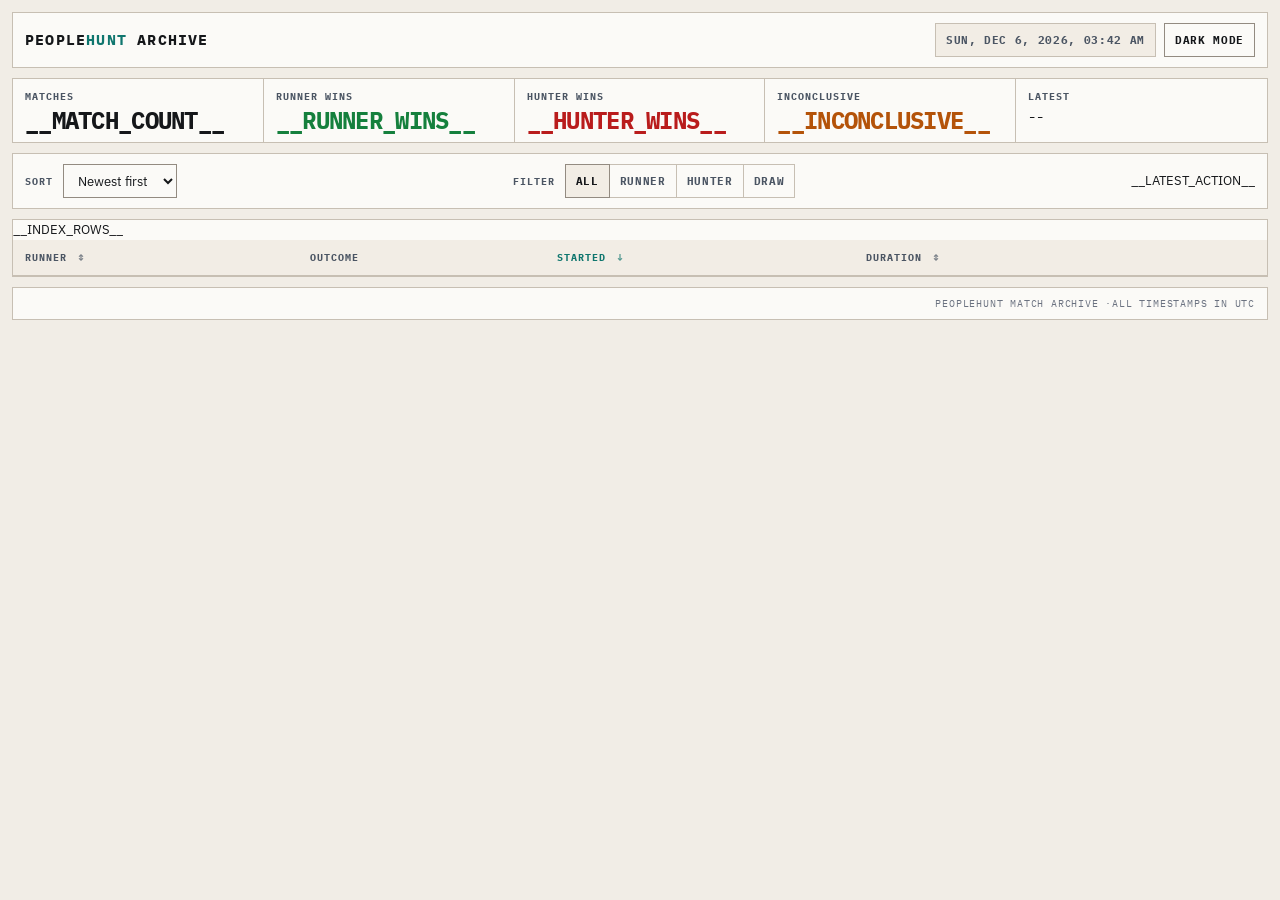
==== src/main/resources/web/index.template.html @ d3450f38 "feat: overhaul report and report index interface Co-authored-by: ChatGPT 5.4 Thinking <noreply@opena" ====
<!doctype html>
<html lang="en">
<head>
  <meta charset="utf-8">
  <meta name="viewport" content="width=device-width,initial-scale=1">
  <title>PeopleHunt Archive</title>
  <link rel="preconnect" href="https://fonts.googleapis.com">
  <link rel="preconnect" href="https://fonts.gstatic.com" crossorigin>
  <link href="https://fonts.googleapis.com/css2?family=IBM+Plex+Mono:wght@400;600;700&family=IBM+Plex+Sans:wght@400;500;700&display=swap" rel="stylesheet">
  <script>
    (() => {
      const key = 'peoplehunt-theme';
      let stored = null;
      try {
        stored = window.localStorage.getItem(key);
      } catch (error) {
        stored = null;
      }
      const theme = stored === 'light' || stored === 'dark'
        ? stored
        : (window.matchMedia && window.matchMedia('(prefers-color-scheme: light)').matches ? 'light' : 'dark');
      document.documentElement.dataset.theme = theme;
      document.documentElement.style.colorScheme = theme;
    })();
  </script>
  <style>
    :root {
      --bg: #111417;
      --surface: #171c21;
      --surface-strong: #1f252c;
      --surface-hover: #222a33;
      --border: #2d3742;
      --border-strong: #475363;
      --text: #edf2f7;
      --muted: #c0cad6;
      --dim: #8290a0;
      --accent: #7dd3fc;
      --runner: #34d399;
      --hunter: #f87171;
      --draw: #fbbf24;
      --mono: 'IBM Plex Mono', 'Courier New', monospace;
      --sans: 'IBM Plex Sans', ui-sans-serif, system-ui, sans-serif;
      --shell-width: 1480px;
    }

    :root[data-theme='light'] {
      --bg: #f1ede6;
      --surface: #fbfaf7;
      --surface-strong: #f2ede5;
      --surface-hover: #ebe5dc;
      --border: #c7bfb3;
      --border-strong: #938b81;
      --text: #15171a;
      --muted: #4b5563;
      --dim: #6b7280;
      --accent: #0f766e;
      --runner: #15803d;
      --hunter: #b91c1c;
      --draw: #b45309;
    }

    *, *::before, *::after { box-sizing: border-box; }
    html, body { min-height: 100%; }
    body {
      margin: 0;
      font-family: var(--sans);
      font-size: 13px;
      line-height: 1.5;
      background: var(--bg);
      color: var(--text);
    }
    a { color: inherit; text-decoration: none; }
    button, select { font: inherit; }
    button {
      border: 1px solid var(--border-strong);
      border-radius: 0;
      background: var(--surface);
      color: var(--text);
      cursor: pointer;
    }

    .shell {
      width: min(calc(100vw - 24px), var(--shell-width));
      margin: 0 auto;
      padding: 12px 0 28px;
      display: grid;
      gap: 10px;
    }

    .masthead,
    .summary,
    .controls,
    .table-wrap,
    .footer {
      border: 1px solid var(--border);
      background: var(--surface);
    }

    .masthead {
      display: grid;
      grid-template-columns: 1fr auto;
      gap: 12px;
      align-items: center;
      padding: 10px 12px;
    }
    .brand-stack {
      display: grid;
      gap: 2px;
      min-width: 0;
    }
    .wordmark {
      font-family: var(--mono);
      font-size: 15px;
      font-weight: 700;
      letter-spacing: 0.08em;
      text-transform: uppercase;
    }
    .wordmark .accent { color: var(--accent); }
    .masthead-actions {
      display: flex;
      align-items: center;
      gap: 8px;
      flex-wrap: wrap;
      justify-content: flex-end;
    }
    .meta-chip,
    .theme-toggle {
      display: inline-flex;
      align-items: center;
      justify-content: center;
      min-height: 34px;
      padding: 0 10px;
      font-family: var(--mono);
      font-size: 11px;
      font-weight: 700;
      letter-spacing: 0.06em;
      text-transform: uppercase;
      white-space: nowrap;
    }
    .meta-chip {
      border: 1px solid var(--border);
      color: var(--muted);
      background: var(--surface-strong);
    }
    .theme-toggle:hover {
      background: var(--surface-hover);
    }

    .summary {
      display: grid;
      grid-template-columns: repeat(5, minmax(0, 1fr));
    }
    .summary-cell {
      padding: 10px 12px;
      border-right: 1px solid var(--border);
      display: grid;
      gap: 4px;
      min-height: min-content;
      align-content: start;
    }
    .summary-cell:last-child { border-right: 0; }
    .summary-label {
      font-family: var(--mono);
      font-size: 10px;
      font-weight: 700;
      letter-spacing: 0.1em;
      text-transform: uppercase;
      color: var(--muted);
    }
    .summary-value {
      font-family: var(--mono);
      font-size: 24px;
      line-height: 1;
      font-weight: 700;
      letter-spacing: -0.03em;
    }
    .summary-value.runner { color: var(--runner); }
    .summary-value.hunter { color: var(--hunter); }
    .summary-value.draw { color: var(--draw); }
    .summary-value.latest {
      font-size: 14px;
      line-height: 1.3;
      letter-spacing: 0;
    }

    .controls {
      display: flex;
      align-items: center;
      gap: 10px;
      padding: 10px 12px;
      flex-wrap: wrap;
    }
    .controls-label {
      font-family: var(--mono);
      font-size: 10px;
      font-weight: 700;
      letter-spacing: 0.1em;
      text-transform: uppercase;
      color: var(--muted);
    }
    .spacer { flex: 1 1 auto; }
    .sort-select {
      min-height: 34px;
      padding: 0 10px;
      border: 1px solid var(--border-strong);
      border-radius: 0;
      background: var(--surface);
      color: var(--text);
    }
    .filter-group {
      display: inline-flex;
      flex-wrap: wrap;
      gap: 0;
    }
    .filter-btn,
    .open-btn {
      display: inline-flex;
      align-items: center;
      justify-content: center;
      min-height: 34px;
      padding: 0 10px;
      font-family: var(--mono);
      font-size: 11px;
      font-weight: 700;
      letter-spacing: 0.06em;
      text-transform: uppercase;
      border: 1px solid var(--border);
      background: var(--surface);
      color: var(--muted);
    }
    .filter-btn + .filter-btn { margin-left: -1px; }
    .filter-btn:hover,
    .open-btn:hover,
    tbody tr:hover .open-btn {
      color: var(--text);
      border-color: var(--border-strong);
      background: var(--surface-hover);
    }
    .filter-btn.active {
      color: var(--text);
      background: var(--surface-strong);
      border-color: var(--border-strong);
      position: relative;
      z-index: 1;
    }
    .filter-btn.active.runner-f { color: var(--runner); border-color: var(--runner); }
    .filter-btn.active.hunter-f { color: var(--hunter); border-color: var(--hunter); }
    .filter-btn.active.draw-f { color: var(--draw); border-color: var(--draw); }

    .table-wrap { overflow-x: auto; }
    table {
      width: 100%;
      border-collapse: collapse;
      min-width: 780px;
    }
    thead { background: var(--surface-strong); }
    th, td {
      padding: 10px 12px;
      border-bottom: 1px solid var(--border);
      text-align: left;
      vertical-align: middle;
      white-space: nowrap;
    }
    th {
      font-family: var(--mono);
      font-size: 10px;
      font-weight: 700;
      letter-spacing: 0.1em;
      text-transform: uppercase;
      color: var(--muted);
      user-select: none;
    }
    th.sortable { cursor: pointer; }
    th.sortable:hover,
    th.sort-active { color: var(--accent); }
    .sort-arrow {
      display: inline-block;
      margin-left: 4px;
      opacity: 0.7;
      font-style: normal;
    }
    tbody tr {
      background: var(--surface);
      cursor: pointer;
    }
    tbody tr:hover { background: var(--surface-hover); }
    tbody tr.hidden-row { display: none; }
    tbody tr:last-child td { border-bottom: 0; }
    td.col-runner {
      min-width: 220px;
    }
    .runner-cell {
      display: flex;
      align-items: center;
      gap: 10px;
      min-width: 0;
    }
    .runner-head {
      width: 22px;
      height: 22px;
      flex-shrink: 0;
      display: block;
      image-rendering: pixelated;
      border: 1px solid var(--border-strong);
      background: var(--surface-strong);
    }
    .runner-name-text {
      font-weight: 600;
      overflow: hidden;
      text-overflow: ellipsis;
    }
    .col-outcome {
      font-family: var(--mono);
      font-size: 11px;
      font-weight: 700;
      letter-spacing: 0.06em;
      text-transform: uppercase;
    }
    .col-outcome.runner { color: var(--runner); }
    .col-outcome.hunter { color: var(--hunter); }
    .col-outcome.draw { color: var(--draw); }
    .col-outcome.unknown { color: var(--muted); }
    .col-time,
    .col-duration {
      font-family: var(--mono);
      color: var(--muted);
    }
    .col-action { text-align: right; }
    .empty-row td {
      padding: 32px 12px;
      text-align: center;
      font-family: var(--mono);
      color: var(--muted);
    }

    .footer {
      display: flex;
      justify-content: flex-end;
      padding: 8px 12px;
      font-family: var(--mono);
      font-size: 10px;
      color: var(--dim);
      letter-spacing: 0.08em;
      text-transform: uppercase;
    }

    @media (max-width: 980px) {
      .summary { grid-template-columns: repeat(2, minmax(0, 1fr)); }
      .summary-cell:nth-child(2n) { border-right: 0; }
      .summary-cell:nth-child(n + 3) { border-top: 1px solid var(--border); }
    }

    @media (max-width: 720px) {
      .shell { width: min(calc(100vw - 16px), var(--shell-width)); padding-top: 8px; }
      .masthead { grid-template-columns: 1fr; }
      .masthead-actions { justify-content: flex-start; }
      .controls { align-items: stretch; }
      .spacer { display: none; }
      .summary { grid-template-columns: 1fr; }
      .summary-cell { border-right: 0; border-top: 1px solid var(--border); }
      .summary-cell:first-child { border-top: 0; }
    }
  </style>
</head>
<body>
  <main class="shell">
    <header class="masthead">
      <div class="brand-stack">
        <div class="wordmark">People<span class="accent">Hunt</span> Archive</div>
      </div>
      <div class="masthead-actions">
        <div class="meta-chip js-now">--</div>
        <button id="theme-toggle" class="theme-toggle" type="button">Toggle theme</button>
      </div>
    </header>

    <section class="summary">
      <div class="summary-cell">
        <div class="summary-label">Matches</div>
        <div class="summary-value">__MATCH_COUNT__</div>
      </div>
      <div class="summary-cell">
        <div class="summary-label">Runner wins</div>
        <div class="summary-value runner">__RUNNER_WINS__</div>
      </div>
      <div class="summary-cell">
        <div class="summary-label">Hunter wins</div>
        <div class="summary-value hunter">__HUNTER_WINS__</div>
      </div>
      <div class="summary-cell">
        <div class="summary-label">Inconclusive</div>
        <div class="summary-value draw">__INCONCLUSIVE__</div>
      </div>
      <div class="summary-cell">
        <div class="summary-label">Latest</div>
        <div class="summary-value latest js-datetime" data-epoch="__LATEST_ENDED_AT__">--</div>
      </div>
    </section>

    <section class="controls">
      <span class="controls-label">Sort</span>
      <select id="sort-select" class="sort-select">
        <option value="date">Newest first</option>
        <option value="duration">Longest first</option>
        <option value="runner">Runner A-Z</option>
      </select>
      <div class="spacer"></div>
      <span class="controls-label">Filter</span>
      <div class="filter-group">
        <button class="filter-btn active" data-filter="all" type="button">All</button>
        <button class="filter-btn runner-f" data-filter="RUNNER_VICTORY" type="button">Runner</button>
        <button class="filter-btn hunter-f" data-filter="HUNTER_VICTORY" type="button">Hunter</button>
        <button class="filter-btn draw-f" data-filter="INCONCLUSIVE" type="button">Draw</button>
      </div>
      <div class="spacer"></div>
      __LATEST_ACTION__
    </section>

    <section class="table-wrap">
      <table>
        <thead>
          <tr>
            <th class="sortable" data-col="runner">Runner <i class="sort-arrow">↕</i></th>
            <th>Outcome</th>
            <th class="sortable" data-col="date">Started <i class="sort-arrow">↕</i></th>
            <th class="sortable" data-col="duration">Duration <i class="sort-arrow">↕</i></th>
            <th></th>
          </tr>
        </thead>
        <tbody id="report-tbody">
          __INDEX_ROWS__
        </tbody>
      </table>
    </section>

    <footer class="footer">PeopleHunt match archive · <span id="timezone-label">All timestamps in your local time</span></footer>
  </main>

  <script>
    (() => {
      const root = document.documentElement;
      const storageKey = 'peoplehunt-theme';
      const sortSelect = document.getElementById('sort-select');
      const tbody = document.getElementById('report-tbody');
      const filterButtons = Array.from(document.querySelectorAll('.filter-btn'));
      const sortableHeaders = Array.from(document.querySelectorAll('th.sortable'));
      const nowEl = document.querySelector('.js-now');
      const themeButton = document.getElementById('theme-toggle');
      const timezoneLabel = document.getElementById('timezone-label');
      const rows = () => Array.from(tbody.querySelectorAll('tr[data-href]'));
      let currentFilter = 'all';
      let currentSort = 'date';
      const sortDirection = { date: -1, duration: -1, runner: 1 };

      const themeLabel = theme => theme === 'light' ? 'Dark mode' : 'Light mode';
      const applyTheme = theme => {
        root.dataset.theme = theme;
        root.style.colorScheme = theme;
        try {
          window.localStorage.setItem(storageKey, theme);
        } catch (error) {
          // Theme persistence is optional in restricted browser contexts.
        }
        if (themeButton) themeButton.textContent = themeLabel(theme);
      };

      if (themeButton) {
        themeButton.textContent = themeLabel(root.dataset.theme || 'dark');
        themeButton.addEventListener('click', () => {
          applyTheme((root.dataset.theme || 'dark') === 'light' ? 'dark' : 'light');
        });
      }

      const formatDateTime = epoch => {
        const value = Number(epoch);
        if (!Number.isFinite(value) || value <= 0) return '--';
        return new Date(value).toLocaleString(undefined, {
          year: 'numeric',
          month: 'short',
          day: 'numeric',
          hour: '2-digit',
          minute: '2-digit'
        });
      };

      const resolvedTimeZone = () => {
        try {
          return Intl.DateTimeFormat().resolvedOptions().timeZone || 'your local time';
        } catch (error) {
          return 'your local time';
        }
      };

      const formatNow = () => new Date().toLocaleString(undefined, {
        weekday: 'short',
        year: 'numeric',
        month: 'short',
        day: 'numeric',
        hour: '2-digit',
        minute: '2-digit'
      });

      document.querySelectorAll('.js-datetime').forEach(element => {
        element.textContent = formatDateTime(element.dataset.epoch);
      });
      if (timezoneLabel) {
        timezoneLabel.textContent = `All timestamps in ${resolvedTimeZone()}`;
      }
      if (nowEl) {
        nowEl.textContent = formatNow();
        window.setInterval(() => {
          nowEl.textContent = formatNow();
        }, 30000);
      }

      document.querySelectorAll('tr[data-href]').forEach(row => {
        row.addEventListener('click', event => {
          if (event.target.closest('a')) return;
          window.location.href = row.dataset.href;
        });
      });

      const applyFilter = () => {
        rows().forEach(row => {
          const outcome = row.dataset.outcome || '';
          row.classList.toggle('hidden-row', currentFilter !== 'all' && outcome !== currentFilter);
        });
      };

      const applySort = () => {
        const direction = sortDirection[currentSort] || 1;
        const sortedRows = rows().sort((left, right) => {
          if (currentSort === 'date') {
            return direction * (Number(right.dataset.sortDate) - Number(left.dataset.sortDate));
          }
          if (currentSort === 'duration') {
            return direction * (Number(right.dataset.duration) - Number(left.dataset.duration));
          }
          if (currentSort === 'runner') {
            return direction * String(left.dataset.runner || '').localeCompare(String(right.dataset.runner || ''));
          }
          return 0;
        });
        sortedRows.forEach(row => tbody.appendChild(row));
        sortableHeaders.forEach(header => {
          const active = header.dataset.col === currentSort;
          header.classList.toggle('sort-active', active);
          const arrow = header.querySelector('.sort-arrow');
          if (arrow) {
            arrow.textContent = active ? (direction === 1 ? '↑' : '↓') : '↕';
          }
        });
        sortSelect.value = currentSort;
      };

      sortSelect.addEventListener('change', () => {
        currentSort = sortSelect.value;
        applySort();
      });

      filterButtons.forEach(button => {
        button.addEventListener('click', () => {
          currentFilter = button.dataset.filter;
          filterButtons.forEach(entry => entry.classList.remove('active'));
          button.classList.add('active');
          applyFilter();
        });
      });

      sortableHeaders.forEach(header => {
        header.addEventListener('click', () => {
          const column = header.dataset.col;
          if (column === currentSort) {
            sortDirection[column] = -sortDirection[column];
          } else {
            currentSort = column;
          }
          applySort();
        });
      });

      applySort();
      applyFilter();
    })();
  </script>
</body>
</html>
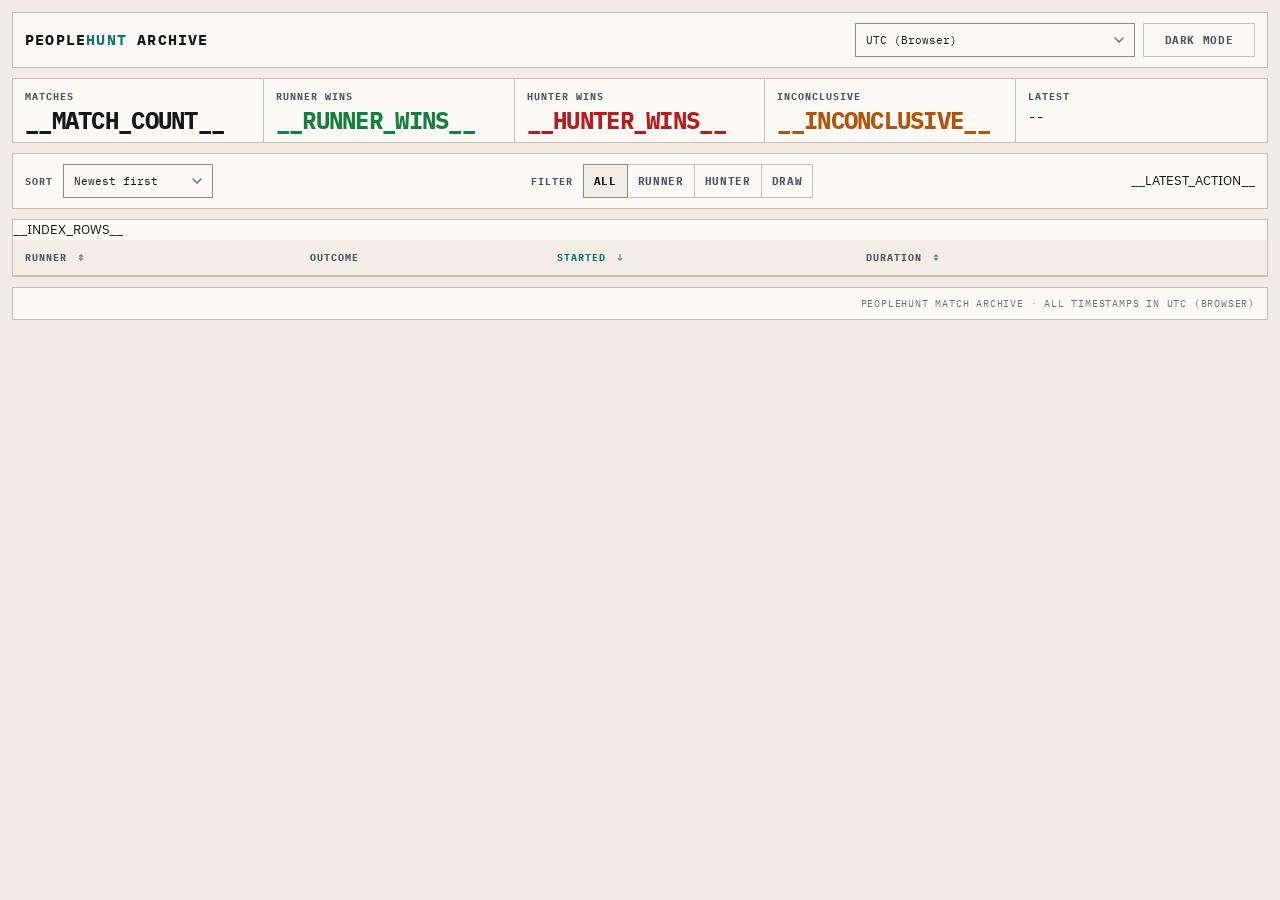
==== commit 3cfc659f: "feat: refresh report/archive UI and add timezone controls Move the embedded archive index to a templ" ====
--- a/src/main/resources/web/index.template.html
+++ b/src/main/resources/web/index.template.html
@@ -71,6 +71,17 @@
     }
     a { color: inherit; text-decoration: none; }
     button, select { font: inherit; }
+    .sr-only {
+      position: absolute;
+      width: 1px;
+      height: 1px;
+      padding: 0;
+      margin: -1px;
+      overflow: hidden;
+      clip: rect(0, 0, 0, 0);
+      white-space: nowrap;
+      border: 0;
+    }
     button {
       border: 1px solid var(--border-strong);
       border-radius: 0;
@@ -123,8 +134,8 @@
       flex-wrap: wrap;
       justify-content: flex-end;
     }
-    .meta-chip,
-    .theme-toggle {
+    .ui-btn,
+    .open-btn {
       display: inline-flex;
       align-items: center;
       justify-content: center;
@@ -136,14 +147,47 @@
       letter-spacing: 0.06em;
       text-transform: uppercase;
       white-space: nowrap;
-    }
-    .meta-chip {
       border: 1px solid var(--border);
+      background: var(--surface);
       color: var(--muted);
+    }
+    .ui-btn:hover,
+    .open-btn:hover,
+    tbody tr:hover .open-btn {
+      color: var(--text);
+      border-color: var(--border-strong);
+      background: var(--surface-hover);
+    }
+    .ui-btn.active {
+      color: var(--text);
       background: var(--surface-strong);
-    }
-    .theme-toggle:hover {
-      background: var(--surface-hover);
+      border-color: var(--border-strong);
+    }
+    .theme-toggle {
+      min-width: 112px;
+    }
+    .ui-select {
+      min-height: 34px;
+      padding: 0 28px 0 10px;
+      border: 1px solid var(--border-strong);
+      border-radius: 0;
+      background-color: var(--surface);
+      color: var(--text);
+      font-family: var(--mono);
+      font-size: 11px;
+      appearance: none;
+      -webkit-appearance: none;
+      background-image: url("data:image/svg+xml,%3Csvg xmlns='http://www.w3.org/2000/svg' width='10' height='6' viewBox='0 0 10 6'%3E%3Cpath d='M1 1l4 4 4-4' stroke='%236b7280' stroke-width='1.5' fill='none' stroke-linecap='round'/%3E%3C/svg%3E");
+      background-repeat: no-repeat;
+      background-position: right 10px center;
+    }
+    .timezone-wrap {
+      display: inline-flex;
+      min-width: min(280px, 44vw);
+    }
+    .timezone-select {
+      width: 100%;
+      max-width: 100%;
     }
 
     .summary {
@@ -200,20 +244,14 @@
     }
     .spacer { flex: 1 1 auto; }
     .sort-select {
-      min-height: 34px;
-      padding: 0 10px;
-      border: 1px solid var(--border-strong);
-      border-radius: 0;
-      background: var(--surface);
-      color: var(--text);
+      min-width: 150px;
     }
     .filter-group {
       display: inline-flex;
       flex-wrap: wrap;
       gap: 0;
     }
-    .filter-btn,
-    .open-btn {
+    .filter-btn {
       display: inline-flex;
       align-items: center;
       justify-content: center;
@@ -229,9 +267,7 @@
       color: var(--muted);
     }
     .filter-btn + .filter-btn { margin-left: -1px; }
-    .filter-btn:hover,
-    .open-btn:hover,
-    tbody tr:hover .open-btn {
+    .filter-btn:hover {
       color: var(--text);
       border-color: var(--border-strong);
       background: var(--surface-hover);
@@ -348,6 +384,7 @@
       .summary { grid-template-columns: repeat(2, minmax(0, 1fr)); }
       .summary-cell:nth-child(2n) { border-right: 0; }
       .summary-cell:nth-child(n + 3) { border-top: 1px solid var(--border); }
+      .summary-cell:last-child { grid-column: span 2; }
     }
 
     @media (max-width: 720px) {
@@ -359,6 +396,7 @@
       .summary { grid-template-columns: 1fr; }
       .summary-cell { border-right: 0; border-top: 1px solid var(--border); }
       .summary-cell:first-child { border-top: 0; }
+      .summary-cell:last-child { grid-column: unset; }
     }
   </style>
 </head>
@@ -369,8 +407,11 @@
         <div class="wordmark">People<span class="accent">Hunt</span> Archive</div>
       </div>
       <div class="masthead-actions">
-        <div class="meta-chip js-now">--</div>
-        <button id="theme-toggle" class="theme-toggle" type="button">Toggle theme</button>
+        <label class="timezone-wrap">
+          <span class="sr-only">Time zone</span>
+          <select id="timezone-select" class="timezone-select ui-select"></select>
+        </label>
+        <button id="theme-toggle" class="theme-toggle ui-btn" type="button">Toggle theme</button>
       </div>
     </header>
 
@@ -399,7 +440,7 @@
 
     <section class="controls">
       <span class="controls-label">Sort</span>
-      <select id="sort-select" class="sort-select">
+      <select id="sort-select" class="sort-select ui-select">
         <option value="date">Newest first</option>
         <option value="duration">Longest first</option>
         <option value="runner">Runner A-Z</option>
@@ -433,27 +474,33 @@
       </table>
     </section>
 
-    <footer class="footer">PeopleHunt match archive · <span id="timezone-label">All timestamps in your local time</span></footer>
+    <footer class="footer">PeopleHunt match archive ·&nbsp;<span id="timezone-label">All timestamps in your local time</span></footer>
   </main>
 
   <script>
     (() => {
+      const SERVER_TIMEZONE = "__SERVER_TIMEZONE__";
       const root = document.documentElement;
       const storageKey = 'peoplehunt-theme';
+      const timeZoneStorageKey = 'peoplehunt-timezone-selection';
+      const browserTimeZoneKey = 'BROWSER';
+      const serverTimeZoneKey = 'SERVER';
       const sortSelect = document.getElementById('sort-select');
+      const timeZoneSelect = document.getElementById('timezone-select');
       const tbody = document.getElementById('report-tbody');
       const filterButtons = Array.from(document.querySelectorAll('.filter-btn'));
       const sortableHeaders = Array.from(document.querySelectorAll('th.sortable'));
-      const nowEl = document.querySelector('.js-now');
       const themeButton = document.getElementById('theme-toggle');
       const timezoneLabel = document.getElementById('timezone-label');
       const rows = () => Array.from(tbody.querySelectorAll('tr[data-href]'));
       let currentFilter = 'all';
       let currentSort = 'date';
+      let currentTimeZoneSelection = readTimeZonePreference();
       const sortDirection = { date: -1, duration: -1, runner: 1 };
 
       const themeLabel = theme => theme === 'light' ? 'Dark mode' : 'Light mode';
-      const applyTheme = theme => {
+
+      function applyTheme(theme) {
         root.dataset.theme = theme;
         root.style.colorScheme = theme;
         try {
@@ -462,7 +509,136 @@
           // Theme persistence is optional in restricted browser contexts.
         }
         if (themeButton) themeButton.textContent = themeLabel(theme);
-      };
+      }
+
+      function browserTimeZoneId() {
+        try {
+          return Intl.DateTimeFormat().resolvedOptions().timeZone || 'UTC';
+        } catch (error) {
+          return 'UTC';
+        }
+      }
+
+      function supportedTimeZones() {
+        if (typeof Intl !== 'undefined' && typeof Intl.supportedValuesOf === 'function') {
+          try {
+            const values = Intl.supportedValuesOf('timeZone');
+            if (Array.isArray(values) && values.length > 0) return values;
+          } catch (error) {
+            // Fall through to a compact manual list when supportedValuesOf is unavailable.
+          }
+        }
+        return [
+          'UTC',
+          'America/New_York',
+          'America/Chicago',
+          'America/Denver',
+          'America/Los_Angeles',
+          'America/Anchorage',
+          'Pacific/Honolulu',
+          'Europe/London',
+          'Europe/Paris',
+          'Europe/Berlin',
+          'Europe/Moscow',
+          'Asia/Tokyo',
+          'Asia/Shanghai',
+          'Asia/Singapore',
+          'Asia/Kolkata',
+          'Australia/Sydney',
+          'Pacific/Auckland'
+        ];
+      }
+
+      function buildTimeZoneOptions(selection) {
+        const browserZone = browserTimeZoneId();
+        const serverZone = SERVER_TIMEZONE || browserZone;
+        const options = [
+          { value: browserTimeZoneKey, label: `${browserZone} (Browser)` },
+          { value: serverTimeZoneKey, label: `${serverZone} (Server)` }
+        ];
+        const seen = new Set([browserZone, serverZone]);
+        supportedTimeZones().forEach(zone => {
+          if (!zone || seen.has(zone)) return;
+          seen.add(zone);
+          options.push({ value: zone, label: zone });
+        });
+        if (selection && !options.some(option => option.value === selection)) {
+          options.splice(2, 0, { value: selection, label: selection });
+        }
+        return options;
+      }
+
+      function readTimeZonePreference() {
+        try {
+          return window.localStorage.getItem(timeZoneStorageKey) || browserTimeZoneKey;
+        } catch (error) {
+          return browserTimeZoneKey;
+        }
+      }
+
+      function persistTimeZonePreference(selection) {
+        try {
+          window.localStorage.setItem(timeZoneStorageKey, selection);
+        } catch (error) {
+          // Time zone persistence is optional.
+        }
+      }
+
+      function resolveTimeZoneId(selection) {
+        if (selection === serverTimeZoneKey) return SERVER_TIMEZONE || browserTimeZoneId();
+        if (selection === browserTimeZoneKey || !selection) return browserTimeZoneId();
+        return selection;
+      }
+
+      function timeZoneLabelText(selection) {
+        if (selection === serverTimeZoneKey) return `${SERVER_TIMEZONE || browserTimeZoneId()} (Server)`;
+        if (selection === browserTimeZoneKey || !selection) return `${browserTimeZoneId()} (Browser)`;
+        return resolveTimeZoneId(selection);
+      }
+
+      function formatDateTime(epoch) {
+        const value = Number(epoch);
+        if (!Number.isFinite(value) || value <= 0) return '--';
+        try {
+          return new Intl.DateTimeFormat(undefined, {
+            year: 'numeric',
+            month: 'short',
+            day: 'numeric',
+            hour: '2-digit',
+            minute: '2-digit',
+            timeZone: resolveTimeZoneId(currentTimeZoneSelection)
+          }).format(new Date(value));
+        } catch (error) {
+          return new Date(value).toLocaleString();
+        }
+      }
+
+      function renderDateTimes() {
+        document.querySelectorAll('.js-datetime').forEach(element => {
+          element.textContent = formatDateTime(element.dataset.epoch);
+        });
+      }
+
+      function renderTimeZoneOptions() {
+        if (!timeZoneSelect) return;
+        const options = buildTimeZoneOptions(currentTimeZoneSelection);
+        timeZoneSelect.innerHTML = options.map(option => `<option value="${option.value}">${option.label}</option>`).join('');
+        timeZoneSelect.value = currentTimeZoneSelection;
+      }
+
+      function renderTimeZoneNote() {
+        if (timezoneLabel) {
+          timezoneLabel.textContent = `All timestamps in ${timeZoneLabelText(currentTimeZoneSelection)}`;
+        }
+      }
+
+      function applyTimeZoneSelection(selection) {
+        currentTimeZoneSelection = selection || browserTimeZoneKey;
+        persistTimeZonePreference(currentTimeZoneSelection);
+        renderTimeZoneOptions();
+        renderDateTimes();
+        renderTimeZoneNote();
+      }
 
       if (themeButton) {
         themeButton.textContent = themeLabel(root.dataset.theme || 'dark');
@@ -471,47 +647,13 @@
         });
       }
 
-      const formatDateTime = epoch => {
-        const value = Number(epoch);
-        if (!Number.isFinite(value) || value <= 0) return '--';
-        return new Date(value).toLocaleString(undefined, {
-          year: 'numeric',
-          month: 'short',
-          day: 'numeric',
-          hour: '2-digit',
-          minute: '2-digit'
-        });
-      };
-
-      const resolvedTimeZone = () => {
-        try {
-          return Intl.DateTimeFormat().resolvedOptions().timeZone || 'your local time';
-        } catch (error) {
-          return 'your local time';
-        }
-      };
-
-      const formatNow = () => new Date().toLocaleString(undefined, {
-        weekday: 'short',
-        year: 'numeric',
-        month: 'short',
-        day: 'numeric',
-        hour: '2-digit',
-        minute: '2-digit'
-      });
-
-      document.querySelectorAll('.js-datetime').forEach(element => {
-        element.textContent = formatDateTime(element.dataset.epoch);
-      });
-      if (timezoneLabel) {
-        timezoneLabel.textContent = `All timestamps in ${resolvedTimeZone()}`;
-      }
-      if (nowEl) {
-        nowEl.textContent = formatNow();
-        window.setInterval(() => {
-          nowEl.textContent = formatNow();
-        }, 30000);
-      }
+      if (timeZoneSelect) {
+        timeZoneSelect.addEventListener('change', () => {
+          applyTimeZoneSelection(timeZoneSelect.value);
+        });
+      }
+
+      applyTimeZoneSelection(currentTimeZoneSelection);
 
       document.querySelectorAll('tr[data-href]').forEach(row => {
         row.addEventListener('click', event => {
